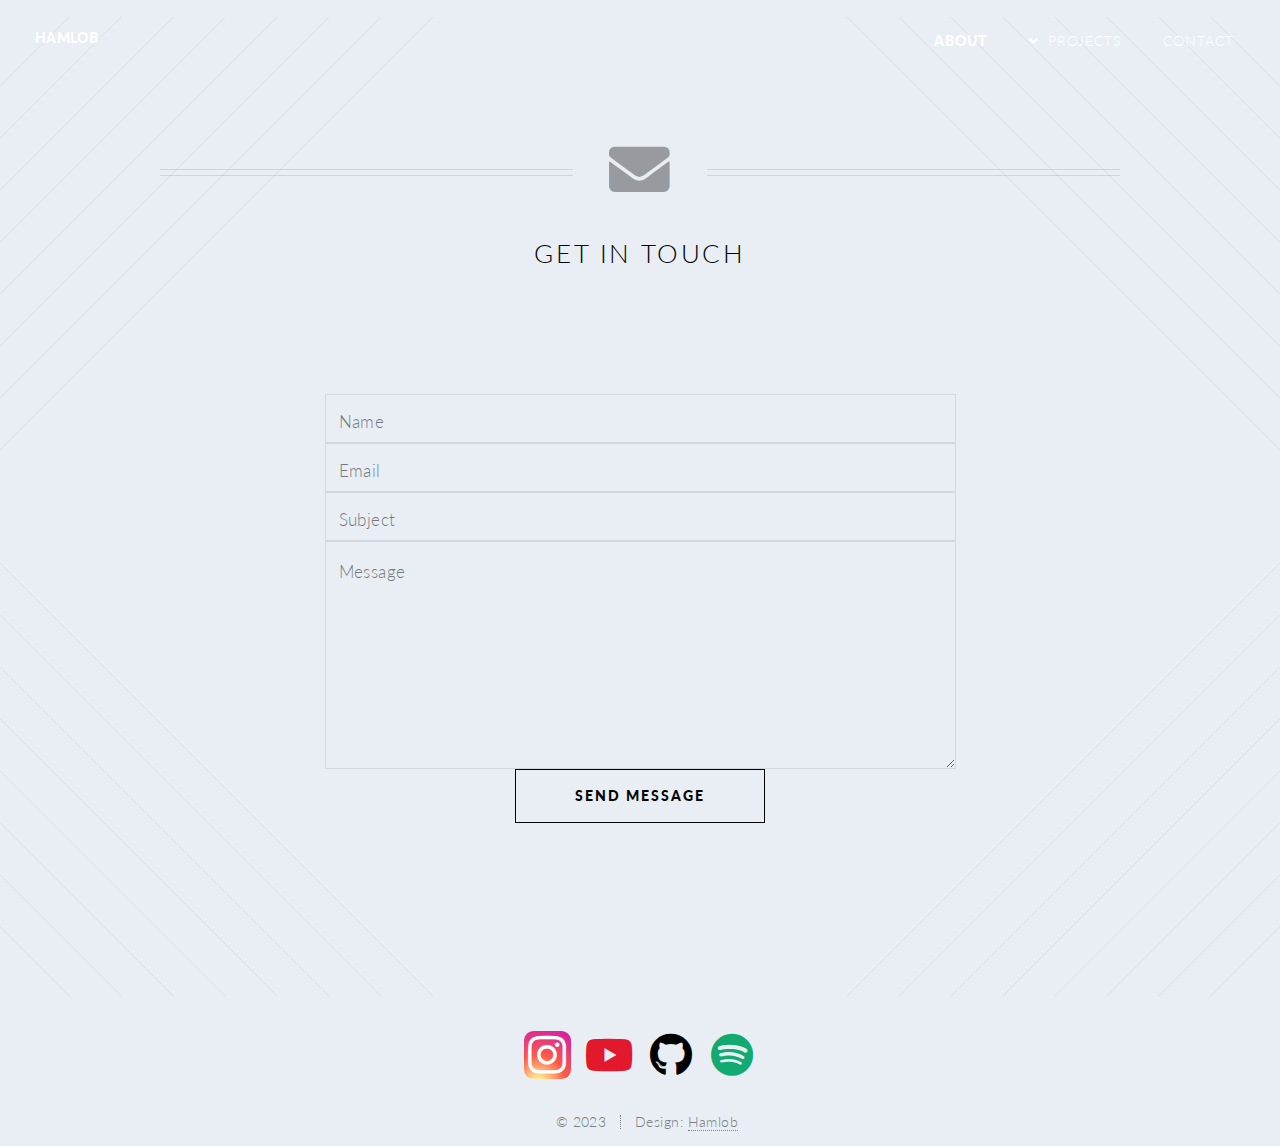
==== contact.html @ 0f9ec0d1 "fix social media links" ====
<!DOCTYPE HTML>
<!--
	Twenty by HTML5 UP
	html5up.net | @ajlkn
	Free for personal and commercial use under the CCA 3.0 license (html5up.net/license)
-->
<html>
	<head>
		<title>Contact - Twenty by HTML5 UP</title>
		<meta charset="utf-8" />
		<meta name="viewport" content="width=device-width, initial-scale=1, user-scalable=no" />
		<link rel="stylesheet" href="assets/css/main.css" />
		<noscript><link rel="stylesheet" href="assets/css/noscript.css" /></noscript>
	</head>
	<body class="contact is-preload">
		<div id="page-wrapper">

			<!-- Header -->
			<header id="header" class="alt">
				<h1 id="logo"><a href="index.html">Hamlob</a></h1>
				<nav id="nav">
					<ul>
						<li class="current"><a href="index.html#about">About</a></li>
						<li class="submenu">
							<a href="#">Projects</a>
							<ul>
								<li class="submenu"><a href="electronics.html">Electronics</a>
									<ul>
										<li><a href="electronics.html#monotron">Monotron Mod</a></li>
										<li><a href="StubTuningCalc.html">Stub Tuning Calculator</a></li>
										<li><a href="electronics.html#synth">Synthesiser</a></li>
									</ul>
								</li>
								</li>
								<li><a href="software.html">Software</a>
									<ul>
										<li><a href="software.html#wakeomatic">Wake-O-Matic</a></li>
										<li><a href="software.html#badge">Open Day Badge</a></li>
									</ul>
								</li>
								</li>
								<li class="submenu"><a href="music.html">Music</a>
									<!-- <ul>
										<li><a href="#">Album Ebbs & Flows</a></li>
										<li><a href="#">EP</a></li>
										<li><a href="#">Collabs</a></li>
									</ul> -->
								</li>
							</ul>
						</li>
						<li><a href="contact.html">Contact</a></li>
						<!-- <li><a href="#" class="button primary">Sign Up</a></li> -->
					</ul>
				</nav>
			</header>

			<!-- Main -->
				<article id="main">

					<header class="special container">
						<span class="icon solid fa-envelope"></span>
						<h2>Get In Touch</h2>
					</header>

					<!-- One -->
						<section class="wrapper style4 special container medium">

							<!-- Content -->
								<div class="content">
									<form>
										<div class="row gtr-50">
											<div class="col-6 col-12-mobile">
												<input type="text" name="name" placeholder="Name" />
											</div>
											<div class="col-6 col-12-mobile">
												<input type="text" name="email" placeholder="Email" />
											</div>
											<div class="col-12">
												<input type="text" name="subject" placeholder="Subject" />
											</div>
											<div class="col-12">
												<textarea name="message" placeholder="Message" rows="7"></textarea>
											</div>
											<div class="col-12">
												<ul class="buttons">
													<li><input type="submit" class="special" value="Send Message" /></li>
												</ul>
											</div>
										</div>
									</form>
								</div>

						</section>

				</article>

			<!-- Footer --> 
			<footer id="footer">

				<ul class="icons">
					<li><a href="http://www.instagram.com/hamlob" class="icon brands circle fa-instagram"><span class="label">Instagram</span></a></li>
					<li><a href="https://www.youtube.com/@hamlob" class="icon brands circle fa-youtube"><span class="label">Youtube</span></a></li>
					<li><a href="http://www.github.com/hamlob" class="icon brands circle fa-github"><span class="label">Github</span></a></li>
					<li><a href="https://open.spotify.com/artist/6Dj9YTAwexydw581xzsaAN?si=IGh5JJ8fTKyqkF3VQIJWUQ" class="icon brands circle fa-spotify"><span class="label">Spotify</span></a></li>
				</ul>

				<ul class="copyright">
					<li>&copy; 2023</li><li>Design: <a href="http://www.hamlob.com">Hamlob</a></li>
				</ul>

			</footer>

		</div>

		<!-- Scripts -->
			<script src="assets/js/jquery.min.js"></script>
			<script src="assets/js/jquery.dropotron.min.js"></script>
			<script src="assets/js/jquery.scrolly.min.js"></script>
			<script src="assets/js/jquery.scrollgress.min.js"></script>
			<script src="assets/js/jquery.scrollex.min.js"></script>
			<script src="assets/js/browser.min.js"></script>
			<script src="assets/js/breakpoints.min.js"></script>
			<script src="assets/js/util.js"></script>
			<script src="assets/js/main.js"></script>

	</body>
</html>
---- assets/css/main.css ----
@import url("fontawesome-all.min.css");
@import url("https://fonts.googleapis.com/css?family=Lato:300,400,900");

/*
	Twenty by HTML5 UP
	html5up.net | @ajlkn
	Free for personal and commercial use under the CCA 3.0 license (html5up.net/license)
*/

html, body, div, span, applet, object,
iframe, h1, h2, h3, h4, h5, h6, p, blockquote,
pre, a, abbr, acronym, address, big, cite,
code, del, dfn, em, img, ins, kbd, q, s, samp,
small, strike, strong, sub, sup, tt, var, b,
u, i, center, dl, dt, dd, ol, ul, li, fieldset,
form, label, legend, table, caption, tbody,
tfoot, thead, tr, th, td, article, aside,
canvas, details, embed, figure, figcaption,
footer, header, hgroup, menu, nav, output, ruby,
section, summary, time, mark, audio, video {
	margin: 0;
	padding: 0;
	border: 0;
	font-size: 100%;
	font: inherit;
	vertical-align: baseline;}

article, aside, details, figcaption, figure,
footer, header, hgroup, menu, nav, section {
	display: block;}

body {
	line-height: 1;
}

ol, ul {
	list-style: none;
}

blockquote, q {
	quotes: none;
}

	blockquote:before, blockquote:after, q:before, q:after {
		content: '';
		content: none;
	}

table {
	border-collapse: collapse;
	border-spacing: 0;
}

body {
	-webkit-text-size-adjust: none;
}

mark {
	background-color: transparent;
	color: inherit;
}

input::-moz-focus-inner {
	border: 0;
	padding: 0;
}

input, select, textarea {
	-moz-appearance: none;
	-webkit-appearance: none;
	-ms-appearance: none;
	appearance: none;
}

/* Basic */

	html {
		box-sizing: border-box;
	}

	*, *:before, *:after {
		box-sizing: inherit;
	}

	body {
		background: #E8EEF4;
	}

		body.is-preload *, body.is-preload *:before, body.is-preload *:after {
			-moz-animation: none !important;
			-webkit-animation: none !important;
			-ms-animation: none !important;
			animation: none !important;
			-moz-transition: none !important;
			-webkit-transition: none !important;
			-ms-transition: none !important;
			transition: none !important;
		}

	body, input, select, textarea {
		color: #030303;
		font-family: 'Lato', sans-serif;
		font-size: 15pt;
		font-weight: 300;
		letter-spacing: 0.025em;
		line-height: 1.75em;
	}

	a {
		-moz-transition: color 0.2s ease-in-out, border-color 0.2s ease-in-out, background-color 0.2s ease-in-out;
		-webkit-transition: color 0.2s ease-in-out, border-color 0.2s ease-in-out, background-color 0.2s ease-in-out;
		-ms-transition: color 0.2s ease-in-out, border-color 0.2s ease-in-out, background-color 0.2s ease-in-out;
		transition: color 0.2s ease-in-out, border-color 0.2s ease-in-out, background-color 0.2s ease-in-out;
		color: #3fb1a3;
		text-decoration: none;
		border-bottom: dotted 1px;
	}

		a:hover {
			border-bottom-color: transparent;
		}

	strong, b {
		font-weight: 400;
	}

	p, ul, ol, dl, table, blockquote {
		margin: 0 0 2em 0;
	}

	h1, h2, h3, h4, h5, h6 {
		color: inherit;
		font-weight: 300;
		line-height: 1.75em;
		margin-bottom: 1em;
		text-transform: uppercase;
	}

		h1 a, h2 a, h3 a, h4 a, h5 a, h6 a {
			color: inherit;
			text-decoration: none;
			border: 0;
		}

	h2 {
		font-size: 1.5em;
		letter-spacing: 0.1em;
	}

	h3 {
		font-size: 1.15em;
		letter-spacing: 0.025em;
	}

	sub {
		font-size: 0.8em;
		position: relative;
		top: 0.5em;
	}

	sup {
		font-size: 0.8em;
		position: relative;
		top: -0.5em;
	}

	hr {
		border-top: solid 1px rgba(124, 128, 129, 0.2);
		border: 0;
		margin-bottom: 1.5em;
	}

	blockquote {
		border-left: solid 0.5em rgba(124, 128, 129, 0.2);
		font-style: italic;
		padding: 1em 0 1em 2em;
	}

/* Container */

	.container {
		margin: 0 auto;
		max-width: 100%;
		width: 1400px;
	}

		.container.medium {
			width: 1050px;
		}

		@media screen and (max-width: 1680px) {

			.container {
				width: 1200px;
			}

				.container.medium {
					width: 900px;
				}

		}

		@media screen and (max-width: 1280px) {

			.container {
				width: 960px;
			}

				.container.medium {
					width: 735px;
				}

		}

		@media screen and (max-width: 980px) {

			.container {
				width: 95%;
			}

				.container.medium {
					width: 71.25%;
				}

		}

		@media screen and (max-width: 840px) {

			.container {
				width: 95%;
			}

				.container.medium {
					width: 95%;
				}

		}

		@media screen and (max-width: 736px) {

			.container {
				width: 100%;
			}

				.container.medium {
					width: 100%;
				}

		}


/* Section/Article */

	section, article {
		text-align: center;
		margin: 1em 0 1em 0;
	}

	header.major {
		padding-bottom: 2em;
	}

	header.special {
		margin-bottom: 5em;
		padding-top: 7em;
		position: relative;
		text-align: center;
	}

		header.special:before, header.special:after {
			border-bottom: solid 1.5px;
			border-top: solid 1.5px;
			content: '';
			height: 7px;
			opacity: 0.1;
			position: absolute;
			top: 1.75em;
			width: 43%;
		}

		header.special:before {
			left: 0;
		}

		header.special:after {
			right: 0;
		}

		header.special h2 {
			margin-bottom: 0;
		}

		header.special h2 + p {
			margin-bottom: 0;
			padding-top: 1.5em;
		}

		header.special .icon {
			cursor: default;
			height: 7em;
			left: 0;
			position: absolute;
			text-align: center;
			top: 1em;
			width: 100%;
		}

			header.special .icon:before {
				font-size: 3.5em;
				opacity: 0.35;
			}

	footer > :last-child {
		margin-bottom: 0;
	}

	footer.major {
		padding-top: 0;
	}

/* Form */

	input[type="text"],
	input[type="password"],
	input[type="email"],
	textarea {
		-moz-transition: background-color 0.2s ease-in-out, border-color 0.2s ease-in-out;
		-webkit-transition: background-color 0.2s ease-in-out, border-color 0.2s ease-in-out;
		-ms-transition: background-color 0.2s ease-in-out, border-color 0.2s ease-in-out;
		transition: background-color 0.2s ease-in-out, border-color 0.2s ease-in-out;
		-moz-appearance: none;
		-webkit-appearance: none;
		-ms-appearance: none;
		appearance: none;
		background: none;
		border: solid 1px rgba(124, 128, 129, 0.2);
		border-radius: 0;
		color: inherit;
		display: block;
		padding: 0.75em;
		text-decoration: none;
		width: 100%;
		outline: 0;
	}

		input[type="text"]:focus,
		input[type="password"]:focus,
		input[type="email"]:focus,
		textarea:focus {
			border-color: #83d3c9;
		}

	input[type="text"],
	input[type="password"],
	input[type="email"] {
		line-height: 1em;
	}

	::-webkit-input-placeholder {
		color: inherit;
		opacity: 0.5;
		position: relative;
		top: 3px;
	}

	:-moz-placeholder {
		color: inherit;
		opacity: 0.5;
	}

	::-moz-placeholder {
		color: inherit;
		opacity: 0.5;
	}

	:-ms-input-placeholder {
		color: inherit;
		opacity: 0.5;
	}

/* Image */

	.image {
		border: 0;
		position: relative;
	}

		.image:before {
			/* background: url("images/overlay.png"); */
			content: '';
			height: 100%;
			left: 0;
			position: absolute;
			top: 0;
			width: 100%;
		}

		.image.fit {
			display: block;
		}

			.image.fit img {
				display: block;
				width: 100%;
			}

		.image.featured {
			display: block;
			margin: 0 0 2em 0;
		}

			.image.featured img {
				display: block;
				width: 100%;
			}

/* Icon */

	.icon {
		text-decoration: none;
		position: relative;
	}

		.icon:before {
			-moz-osx-font-smoothing: grayscale;
			-webkit-font-smoothing: antialiased;
			display: inline-block;
			font-style: normal;
			font-variant: normal;
			text-rendering: auto;
			line-height: 1;
			text-transform: none !important;
			font-family: 'Font Awesome 5 Free';
			font-weight: 400;
		}

		.icon.solid:before {
			font-weight: 900;
		}

		.icon:before {
			line-height: inherit;
		}

		.icon.brands:before {
			font-family: 'Font Awesome 5 Brands';
		}

		.icon.circle {
			-moz-transition: all 0.2s ease-in-out;
			-webkit-transition: all 0.2s ease-in-out;
			-ms-transition: all 0.2s ease-in-out;
			transition: all 0.2s ease-in-out;
			border: 0;
			border-radius: 20%;
			display: inline-block;
			font-size: 2.5em;
			height: 0;
			left: 0;
			line-height: 1.1em;
			text-align: center;
			text-decoration: none;
			top: 0;
			width: 1.1em;
		}

			.icon.circle:hover {
				top: -0.2em;
			}

			.icon.circle.fa-instagram {
				background: radial-gradient(circle at 30% 107%, #fdf497 0%, #fdf497 5%, #fd5949 45%, #d6249f 90%);
				color: #fff;
				height: 1.1em;			
			}

			.icon.circle.fa-instagram:hover {
				background: radial-gradient(circle at 30% 107%, #fbf6b7 0%, #f9f3b2 5%, #fe7568 45%, #d13ea2 90%);
			}

			.icon.circle.fa-spotify {
				background: #fff;
				color: #12aa70;

				
							
			}

			.icon.circle.fa-spotify:hover {
				color: #30bb86;
			}

				

			.icon.circle.fa-youtube {
				color: #e2182d;
				background: #fff;
			}

				.icon.circle.fa-youtube:hover {
					color: #e83849;
				}

			.icon.circle.fa-github {
				background: #ffffff;
				color: #000000;
			}

				.icon.circle.fa-github:hover {
					color: #2d2c2c;
				}

			.icon.circle.fa-dribbble {
				background: #da83ae;
				color: #fff;
			}

				.icon.circle.fa-dribbble:hover {
					background: #df93b8;
				}

		.icon.featured {
			cursor: default;
			display: block;
			margin: 0 0 1.5em 0;
			opacity: 0.35;
			text-align: center;
		}

			.icon.featured:before {
				font-size: 5em;
				line-height: 1em;
			}

		.icon > .label {
			display: none;
		}

/* List */

	ol {
		list-style: decimal;
		padding-left: 1.25em;
	}

		ol li {
			padding-left: 0.25em;
		}

	ul {
		list-style: disc;
		padding-left: 1em;
	}

		ul li {
			padding-left: 0.5em;
		}

/* Icons */

	ul.icons {
		list-style: none;
		padding-left: 0;
		cursor: default;
	}

		ul.icons li {
			display: inline-block;
			line-height: 1em;
			padding-left: 0.5em;
		}

			ul.icons li:first-child {
				padding-left: 0;
			}

/* Featured Icons */

	ul.featured-icons {
		cursor: default;
		margin: -0.75em 0 0 0;
		opacity: 0.35;
		overflow: hidden;
		position: relative;
		list-style: none;
		padding-left: 0;
	}

		ul.featured-icons li {
			display: block;
			float: left;
			text-align: center;
			width: 50%;
			padding-left: 0;
			margin-bottom: 1em;
		}

			ul.featured-icons li .icon {
				display: inline-block;
				font-size: 5.5em;
				height: 1em;
				line-height: 1.5em;
				width: 1em;
			}

/* Buttons */

	ul.buttons {
		cursor: default;
		list-style: none;
		padding-left: 0;
	}

		ul.buttons:last-child {
			margin-bottom: 0;
		}

		ul.buttons li {
			display: inline-block;
			padding: 0 0 0 1.5em;
		}

			ul.buttons li:first-child {
				padding: 0;
			}

		ul.buttons.stacked li {
			display: block;
			padding: 1.5em 0 0 0;
		}

			ul.buttons.stacked li:first-child {
				padding: 0;
			}

/* Table */

	table {
		width: 100%;
	}

		table.default {
			width: 100%;
		}

			table.default tbody tr {
				border-bottom: solid 1px rgba(124, 128, 129, 0.2);
			}

			table.default td {
				padding: 0.5em 1em 0.5em 1em;
			}

			table.default th {
				font-weight: 400;
				padding: 0.5em 1em 0.5em 1em;
				text-align: left;
			}

			table.default thead {
				background: #7c8081;
				color: #fff;
			}

/* Button */

	input[type="button"],
	input[type="submit"],
	input[type="reset"],
	button,
	.button {
		-moz-appearance: none;
		-webkit-appearance: none;
		-ms-appearance: none;
		appearance: none;
		-moz-transition: color 0.2s ease-in-out, border-color 0.2s ease-in-out, background-color 0.2s ease-in-out;
		-webkit-transition: color 0.2s ease-in-out, border-color 0.2s ease-in-out, background-color 0.2s ease-in-out;
		-ms-transition: color 0.2s ease-in-out, border-color 0.2s ease-in-out, background-color 0.2s ease-in-out;
		transition: color 0.2s ease-in-out, border-color 0.2s ease-in-out, background-color 0.2s ease-in-out;
		background: none;
		border: solid 1px;
		border-radius: 0;
		color: inherit;
		cursor: pointer;
		display: inline-block;
		font-size: 0.8em;
		font-weight: 900;
		letter-spacing: 2px;
		min-width: 18em;
		padding: 0 0.75em;
		line-height: 3.75em;
		text-align: center;
		text-decoration: none;
		text-transform: uppercase;
	}

		input[type="button"]:hover,
		input[type="submit"]:hover,
		input[type="reset"]:hover,
		button:hover,
		.button:hover {
			background: rgba(188, 202, 206, 0.15);
			border-color: inherit;
		}

		input[type="button"].primary,
		input[type="submit"].primary,
		input[type="reset"].primary,
		button.primary,
		.button.primary {
			background: #83d3c9;
			border-color: #83d3c9;
			color: #fff !important;
		}

			input[type="button"].primary:hover,
			input[type="submit"].primary:hover,
			input[type="reset"].primary:hover,
			button.primary:hover,
			.button.primary:hover {
				background: #96dad1 !important;
				border-color: #96dad1 !important;
			}

		input[type="button"].fit,
		input[type="submit"].fit,
		input[type="reset"].fit,
		button.fit,
		.button.fit {
			width: 100%;
		}

		input[type="button"].small,
		input[type="submit"].small,
		input[type="reset"].small,
		button.small,
		.button.small {
			font-size: 0.7em;
			min-width: 14em;
			padding: 0.5em 0;
		}



/* Header */

	@-moz-keyframes reveal-header {
		0% {
			top: -5em;
		}

		100% {
			top: 0;
		}
	}

	@-webkit-keyframes reveal-header {
		0% {
			top: -5em;
		}

		100% {
			top: 0;
		}
	}

	@-ms-keyframes reveal-header {
		0% {
			top: -5em;
		}

		100% {
			top: 0;
		}
	}

	@keyframes reveal-header {
		0% {
			top: -5em;
		}

		100% {
			top: 0;
		}
	}

	#header {
		background: #fff;
		box-shadow: 0 1px 2px 0 rgba(0, 0, 0, 0.075);
		color: inherit;
		cursor: default;
		font-size: 0.8em;
		left: 0;
		padding: 1em 1.5em;
		position: fixed;
		top: 0;
		width: 100%;
		z-index: 10000;
	}

		#header h1 {
			font-weight: 900;
			margin: 0;
		}

			#header h1 span {
				font-weight: 300;
			}

		#header nav {
			letter-spacing: 0.075em;
			position: absolute;
			right: 1.5em;
			text-transform: uppercase;
			top: 0.75em;
		}

			#header nav ul {
				list-style: none;
				padding-left: 0;
			}

				#header nav ul li {
					display: inline-block;
					margin-left: 1.5em;
					padding-left: 0;
				}

					#header nav ul li > ul {
						display: none;
					}

					#header nav ul li a {
						border: solid 1px transparent;
						color: inherit;
						display: inline-block;
						line-height: 1em;
						padding: 0.6em 0.75em;
						text-decoration: none;
					}

					#header nav ul li input[type="button"],
					#header nav ul li input[type="submit"],
					#header nav ul li input[type="reset"],
					#header nav ul li button,
					#header nav ul li .button {
						font-size: 1em;
						min-width: 0;
						width: auto;
					}

					#header nav ul li.submenu > a {
						text-decoration: none;
					}

						#header nav ul li.submenu > a:before {
							-moz-osx-font-smoothing: grayscale;
							-webkit-font-smoothing: antialiased;
							display: inline-block;
							font-style: normal;
							font-variant: normal;
							text-rendering: auto;
							line-height: 1;
							text-transform: none !important;
							font-family: 'Font Awesome 5 Free';
							font-weight: 900;
						}

						#header nav ul li.submenu > a:before {
							content: '\f107';
							margin-right: 0.65em;
						}

					#header nav ul li.active > a, #header nav ul li:hover > a {
						-moz-transition: all 0.2s ease-in-out;
						-webkit-transition: all 0.2s ease-in-out;
						-ms-transition: all 0.2s ease-in-out;
						transition: all 0.2s ease-in-out;
						background: rgba(188, 202, 206, 0.15);
					}

					#header nav ul li.current > a {
						font-weight: 900;
					}

		#header.reveal {
			-moz-animation: reveal-header 0.5s;
			-webkit-animation: reveal-header 0.5s;
			-ms-animation: reveal-header 0.5s;
			animation: reveal-header 0.5s;
		}

		#header.alt {
			-moz-animation: none;
			-webkit-animation: none;
			-ms-animation: none;
			animation: none;
			background: transparent;
			box-shadow: none;
			color: #fff;
			padding: 2em 2.5em;
			position: absolute;
		}

			#header.alt nav {
				right: 2.5em;
				top: 1.75em;
			}

				#header.alt nav ul li.active > a, #header.alt nav ul li:hover > a {
					border: solid 1px;
				}

/* Dropotron */

	.dropotron {
		list-style: none;
		padding-left: 0;
		background: #fff;
		box-shadow: 0 1px 2px 0 rgba(0, 0, 0, 0.075);
		line-height: 2.25em;
		min-width: 13em;
		padding: 1em 0;
		text-transform: uppercase;
		margin-top: calc(-1em + 1px);
	}

		.dropotron.level-0 {
			font-size: 0.7em;
			font-weight: 400;
			margin-top: 1.5em;
		}

			.dropotron.level-0:before {
				border-bottom: solid 0.5em #fff;
				border-left: solid 0.5em transparent;
				border-right: solid 0.5em transparent;
				content: '';
				left: 0.75em;
				position: absolute;
				top: -0.45em;
			}

		.dropotron > li {
			border-top: solid 1px rgba(124, 128, 129, 0.2);
			padding-left: 0;
		}

			.dropotron > li > a {
				-moz-transition: none;
				-webkit-transition: none;
				-ms-transition: none;
				transition: none;
				color: inherit;
				text-decoration: none;
				padding: 0 1em;
				border: 0;
			}

			.dropotron > li:hover > a {
				background: #83d3c9;
				color: #fff;
			}

			.dropotron > li:first-child {
				border-top: 0;
			}

/* Banner */

	@-moz-keyframes reveal-banner {
		0% {
			opacity: 0;
		}

		100% {
			opacity: 1;
		}
	}

	@-webkit-keyframes reveal-banner {
		0% {
			opacity: 0;
		}

		100% {
			opacity: 1;
		}
	}

	@-ms-keyframes reveal-banner {
		0% {
			opacity: 0;
		}

		100% {
			opacity: 1;
		}
	}

	@keyframes reveal-banner {
		0% {
			opacity: 0;
		}

		100% {
			opacity: 1;
		}
	}

	#banner {
		background-attachment: scroll, scroll, scroll, fixed;
		background-color: #645862;
		background-image: url("images/light-bl.svg"), url("images/light-br.svg"), url("images/overlay.png"), url("../../images/banner.jpg");
		background-position: bottom left, bottom right, top left, top center;
		background-repeat: no-repeat, no-repeat, repeat, no-repeat;
		background-size: 25em, 25em, auto, cover;
		color: #fff;
		cursor: default;
		padding: 6em 0;
		text-align: center;
		margin: 0;
	}

		#banner .inner {
			-moz-animation: reveal-banner 1s 0.25s ease-in-out;
			-webkit-animation: reveal-banner 1s 0.25s ease-in-out;
			-ms-animation: reveal-banner 1s 0.25s ease-in-out;
			animation: reveal-banner 1s 0.25s ease-in-out;
			-moz-animation-fill-mode: forwards;
			-webkit-animation-fill-mode: forwards;
			-ms-animation-fill-mode: forwards;
			animation-fill-mode: forwards;
			background: rgba(52, 27, 43, 0.5);
			color: #fff;
			display: inline-block;
			opacity: 0;
			padding: 3em;
			text-align: center;
		}

			#banner .inner header {
				display: inline-block;
				border-bottom: solid 5px;
				border-top: solid 5px;
				margin: 0 0 2em 0;
				padding: 3px 0 3px 0;
			}

				#banner .inner header h2 {
					/* border-bottom: solid 2px; */
					/* border-top: solid 2px; */
					font-size: 2.5em;
					font-weight: 900;
					letter-spacing: 0.2em;
					margin: 0;
					padding-left: 0.05em;
					position: relative;
					text-transform: uppercase;
				}

			#banner .inner p {
				letter-spacing: 0.1em;
				margin: 0;
				text-transform: uppercase;
			}

				#banner .inner p a {
					color: inherit;
					font-weight: 400;
					text-decoration: none;
				}

			#banner .inner {
				margin: 2em 0 0 0;
			}

/* Main */

	#main {
		background-image: url("images/dark-tl.svg"), url("images/dark-tr.svg"), url("images/dark-bl.svg"), url("images/dark-br.svg");
		background-position: top left, top right, bottom left, bottom right;
		background-repeat: no-repeat;
		background-size: 25em;
		padding: 7em 0;
	}

		#main > :last-child {
			margin-bottom: 0;
		}

	body.index #main {
		padding-top: 5em;
	}

/* CTA */

	#cta {
		background-attachment: scroll, scroll, scroll, fixed;
		background-color: #645862;
		background-image: url("images/light-tl.svg"), url("images/light-tr.svg"), url("images/overlay.png"), url("../../images/banner.jpg");
		background-position: top left, top right, top left, bottom center;
		background-repeat: no-repeat, no-repeat, repeat, no-repeat;
		background-size: 25em, 25em, auto, cover;
		color: #fff;
		padding: 5em;
		text-align: center;
	}

		#cta header {
			margin-bottom: 2em;
		}

/* Footer */

	#footer {
		background: #E8EEF4;
		color: #7c8081;
		padding-top: 1em;
		text-align: center;
	}

		#footer .copyright {
			font-size: 0.8em;
			line-height: 1em;
		}

			#footer .copyright a {
				color: inherit;
			}

			#footer .copyright li {
				display: inline-block;
				margin-left: 1em;
				padding-left: 1em;
				border-left: dotted 1px;
			}

				#footer .copyright li:first-child {
					margin: 0;
					padding: 0;
					border: 0;
				}

/* Wide */

	@media screen and (max-width: 1680px) {

		/* Basic */

			body, input, select, textarea {
				font-size: 14pt;
			}

		/* Section/Article */

			header.special {
				padding-top: 5.5em;
				margin-bottom: 4em;
			}

	}

/* Normal */

	@media screen and (max-width: 1280px) {

		/* Basic */

			body, input, select, textarea {
				font-size: 13pt;
				letter-spacing: 0.025em;
				line-height: 1.65em;
			}

			h1, h2, h3, h4, h5, h6 {
				line-height: 1.5em;
			}

		/* Section/Article */

			header.major {
				padding-bottom: 1.5em;
			}

			footer.major {
				padding-top: 2em;
			}

		/* Wrapper */

			.wrapper {
				margin-bottom: 4em;
				padding: 4em 3em;
			}

				.wrapper.style4 {
					padding: 3em;
				}

		/* Header */

			#header nav ul li {
				margin-left: 1em;
			}

		/* Banner */

			#banner {
				background-attachment: scroll;
			}

		/* CTA */

			#cta {
				padding: 4em;
				background-attachment: scroll;
			}

		/* Footer */

			#footer {
				padding-bottom: 1em;
			}

	}

/* Narrow */

	@media screen and (max-width: 980px) {

		/* Basic */

			body, input, select, textarea {
				font-size: 13pt;
				letter-spacing: 0.025em;
				line-height: 1.5em;
			}

		/* Section/Article */

			header br {
				display: none;
			}

			header.major {
				padding-bottom: 1em;
			}

			header.special {
				padding-left: 2.5em;
				padding-right: 2.5em;
			}


		/* Wrapper */

			.wrapper {
				margin-bottom: 3em;
				padding: 3em 2.5em;
			}

				.wrapper.special br {
					display: none;
				}

				.wrapper.style1 {
					padding: 0 2.5em;
				}

				.wrapper.style2 {
					background-size: 15em;
				}

				.wrapper.style4 {
					padding: 2.5em;
				}

		/* Banner */

			#banner {
				background-size: 15em, 15em, auto, cover;
			}

		/* Main */

			#main {
				background-size: 15em;
			}

		/* CTA */

			#cta {
				background-size: 15em, 15em, auto, cover;
				padding: 3em;
			}

	}

/* Narrower */

	#navPanel, #navButton {
		display: none;
	}

	@media screen and (max-width: 840px) {

		/* Basic */

			html, body {
				overflow-x: hidden;
			}

			header.major {
				padding-bottom: 0.25em;
			}

			header.special {
				margin-bottom: 4em;
				padding-top: 5em;
			}

				header.special:before, header.special:after {
					width: 40%;
				}

				header.special h2 + p {
					padding-top: 1.25em;
				}

		/* Section/Article */

			section {
				margin: 1em 0 1em 0;
				
			}

				section:first-child {
					margin-top: 0;
				}

		/* Button */

			input[type="button"].small,
			input[type="submit"].small,
			input[type="reset"].small,
			button.small,
			.button.small {
				font-size: 0.8em;
				min-width: 18em;
				padding: 0.75em 0;
			}

		/* Featured Icons */

			ul.featured-icons {
				margin: 0;
			}

				ul.featured-icons li {
					display: inline-block;
					float: none;
					width: auto;
				}

					ul.featured-icons li .icon {
						font-size: 4em;
						width: 1.25em;
					}

		/* Buttons */

			ul.buttons li {
				display: block;
				padding: 1em 0 0 0;
			}

		/* Header */

			#header {
				display: none;
			}

		/* Banner */

			#banner {
				margin: 0;
			}

		/* Wrapper */

			.wrapper.special-alt {
				text-align: center;
			}

			.wrapper.style4 {
				padding-bottom: 3em;
			}

		/* Main */

			#main {
				padding: 5em 0;
			}

				#main .sidebar {
					border-top: solid 1px rgba(124, 128, 129, 0.1);
					padding-top: 3em;
				}

					#main .sidebar section {
						border-top: 0;
						padding-top: 0;
					}

			body.index #main {
				padding-top: 4.5em;
			}

		/* CTA */

			#cta {
				margin: 0;
			}

		/* Nav */

			#page-wrapper {
				-moz-backface-visibility: hidden;
				-webkit-backface-visibility: hidden;
				-ms-backface-visibility: hidden;
				backface-visibility: hidden;
				-moz-transition: -moz-transform 0.5s ease;
				-webkit-transition: -webkit-transform 0.5s ease;
				-ms-transition: -ms-transform 0.5s ease;
				transition: transform 0.5s ease;
				padding-bottom: 1px;
			}

			#navButton {
				-moz-backface-visibility: hidden;
				-webkit-backface-visibility: hidden;
				-ms-backface-visibility: hidden;
				backface-visibility: hidden;
				-moz-transition: -moz-transform 0.5s ease;
				-webkit-transition: -webkit-transform 0.5s ease;
				-ms-transition: -ms-transform 0.5s ease;
				transition: transform 0.5s ease;
				display: block;
				height: 60px;
				left: 0;
				position: fixed;
				top: 0;
				width: 100%;
				z-index: 10001;
			}

				#navButton .toggle {
					text-decoration: none;
					height: 60px;
					left: 0;
					position: absolute;
					text-align: center;
					top: 0;
					width: 100%;
					border: 0;
					outline: 0;
				}

					#navButton .toggle:before {
						-moz-osx-font-smoothing: grayscale;
						-webkit-font-smoothing: antialiased;
						display: inline-block;
						font-style: normal;
						font-variant: normal;
						text-rendering: auto;
						line-height: 1;
						text-transform: none !important;
						font-family: 'Font Awesome 5 Free';
						font-weight: 900;
					}

					#navButton .toggle:before {
						color: #fff;
						content: '\f0c9';
						font-size: 1em;
						height: 40px;
						left: 10px;
						line-height: 40px;
						opacity: 0.5;
						position: absolute;
						top: 11px;
						width: 60px;
						z-index: 1;
					}

					#navButton .toggle:after {
						background: rgba(163, 169, 170, 0.75);
						border-radius: 2px;
						content: '';
						height: 40px;
						left: 10px;
						position: absolute;
						top: 10px;
						width: 60px;
					}

			#navPanel {
				-moz-backface-visibility: hidden;
				-webkit-backface-visibility: hidden;
				-ms-backface-visibility: hidden;
				backface-visibility: hidden;
				-moz-transform: translateX(-275px);
				-webkit-transform: translateX(-275px);
				-ms-transform: translateX(-275px);
				transform: translateX(-275px);
				-moz-transition: -moz-transform 0.5s ease;
				-webkit-transition: -webkit-transform 0.5s ease;
				-ms-transition: -ms-transform 0.5s ease;
				transition: transform 0.5s ease;
				display: block;
				height: 100%;
				left: 0;
				overflow-y: auto;
				position: fixed;
				top: 0;
				width: 275px;
				z-index: 10002;
				background: #1c2021;
				color: #fff;
				font-size: 0.8em;
				letter-spacing: 0.075em;
				text-transform: uppercase;
				padding: 0.25em 0.75em 1em 0.75em;
			}

				#navPanel .link {
					border: 0;
					border-top: solid 1px rgba(255, 255, 255, 0.05);
					color: inherit;
					display: block;
					height: 3em;
					line-height: 3em;
					opacity: 0.75;
					text-decoration: none;
				}

					#navPanel .link.depth-0 {
						font-weight: 900;
					}

					#navPanel .link:first-child {
						border-top: 0;
					}

				#navPanel .indent-1 {
					display: inline-block;
					width: 1em;
				}

				#navPanel .indent-2 {
					display: inline-block;
					width: 2em;
				}

				#navPanel .indent-3 {
					display: inline-block;
					width: 3em;
				}

				#navPanel .indent-4 {
					display: inline-block;
					width: 4em;
				}

				#navPanel .indent-5 {
					display: inline-block;
					width: 5em;
				}

			body.navPanel-visible #page-wrapper {
				-moz-transform: translateX(275px);
				-webkit-transform: translateX(275px);
				-ms-transform: translateX(275px);
				transform: translateX(275px);
			}

			body.navPanel-visible #navButton {
				-moz-transform: translateX(275px);
				-webkit-transform: translateX(275px);
				-ms-transform: translateX(275px);
				transform: translateX(275px);
			}

			body.navPanel-visible #navPanel {
				-moz-transform: translateX(0);
				-webkit-transform: translateX(0);
				-ms-transform: translateX(0);
				transform: translateX(0);
			}

	}

/* Mobile */

	@media screen and (max-width: 736px) {

		/* Basic */

			body {
				min-width: 320px;
			}

			h2 {
				font-size: 1.25em;
				letter-spacing: 0.1em;
			}

			h3 {
				font-size: 1em;
				letter-spacing: 0.025em;
			}

			p {
				text-align: justify;
			}

		/* Section/Article */

			header {
				text-align: center;
			}

				header.major {
					padding-bottom: 0;
				}

				header.special {
					margin-bottom: 3em;
					padding-left: 1.5em;
					padding-right: 1.5em;
				}

					header.special:before, header.special:after {
						width: 38%;
					}

					header.special .icon {
						font-size: 0.75em;
						top: 1.5em;
					}

				header p {
					text-align: center;
				}

			footer.major {
				padding-top: 0;
			}

		/* Icon */

			.icon.circle {
				font-size: 1.6em;
			}


		/* Button */

			input[type="button"],
			input[type="submit"],
			input[type="reset"],
			button,
			.button {
				max-width: 20em;
				width: 100%;
			}

				input[type="button"].fit,
				input[type="submit"].fit,
				input[type="reset"].fit,
				button.fit,
				.button.fit {
					width: auto;
				}

		/* Icons */

			ul.icons li {
				padding-left: 0.25em;
			}

		/* Featured Icons */

			ul.featured-icons li .icon {
				width: 1.1em;
			}

		/* Buttons */

			ul.buttons {
				text-align: center;
			}

		/* Wrapper */

			.wrapper {
				margin-bottom: 2.5em;
				padding: 2.25em 1.5em;
			}

				.wrapper.special br {
					display: none;
				}

				.wrapper.style1 {
					padding: 0 1.5em;
				}

				.wrapper.style2 {
					background-size: 10em;
					padding: 2.25em 1.5em;
				}

				.wrapper.style4 {
					background-size: 10em;
					padding: 1.5em 1.5em 3em 1.5em;
				}

		/* Banner */

			#banner {
				background-size: 10em, 10em, auto, cover;
				padding: 6em 0;
			}

				#banner .inner {
					background: none;
					display: block;
					padding: 0 1.5em;
				}

					#banner .inner header h2 {
						font-size: 1.5em;
					}

					#banner .inner p {
						text-align: center;
					}

					#banner .inner br {
						display: none;
					}

		/* Main */

			#main {
				background-size: 10em;
				padding: 3.5em 0 2.5em 0;
			}

			body.index #main {
				padding: 2.5em 0 0 0;
			}

			body.contact #main {
				padding-bottom: 0;
			}

		/* CTA */

			#cta {
				background-size: 10em, 10em, auto, cover;
				padding: 3em 1.5em;
			}

		/* Footer */



				#footer .copyright li {
					display: block;
					margin: 1em 0 0 0;
					padding: 0;
					border: 0;
				}

		/* Nav */

			#navButton .toggle:before {
				top: 8px;
				left: 8px;
				width: 50px;
				height: 34px;
				line-height: 34px;
			}

			#navButton .toggle:after {
				top: 8px;
				left: 8px;
				width: 50px;
				height: 34px;
			}

	}

/* RF stub tuning */

	body.stub{
		background: linear-gradient(45deg, #0f7c97, #3fb1a3);
	}

	img.stub{
		display: block;
		width: 80%;
		height: auto;
		border-radius: 10px;
		margin: auto;
		max-width: 900px;
	}

	div.stub-form-container, form.stub-form > input, select, label, button{
		display: grid;
		justify-content: center;
		margin: auto;
		width: 80%;
	}

	.stub.page-wrapper{
		padding-top: 5em;
	}

	div.stub-form-container{
		padding-top: 20px;
		padding-bottom: 20px;
	}

	#solutionHeader, #result, h1.stub, form.stub-form > label, button, option, select{
		text-align: center;
		color: #Fff;
		font-weight: 900;
	}

	form.stub-form > option, select{
		background-color:#71becf;
		font-weight: 400;
		
	}

	form.stub-form > input{
		background-color: #d7e8ec;
	}

/* bio */

.about.list{
	list-style: none;
}

.about.header{
	font-size: 1.5em;
	font-weight: 900;
	text-align: center;
}

.about.subheader{
	font-size: 1em;
	text-align: left;
}

.about.sublist{
	text-align: left;
}
---- assets/css/noscript.css ----
/*
	Twenty by HTML5 UP
	html5up.net | @ajlkn
	Free for personal and commercial use under the CCA 3.0 license (html5up.net/license)
*/

/* Banner */

	#banner .inner {
		opacity: 1;
	}
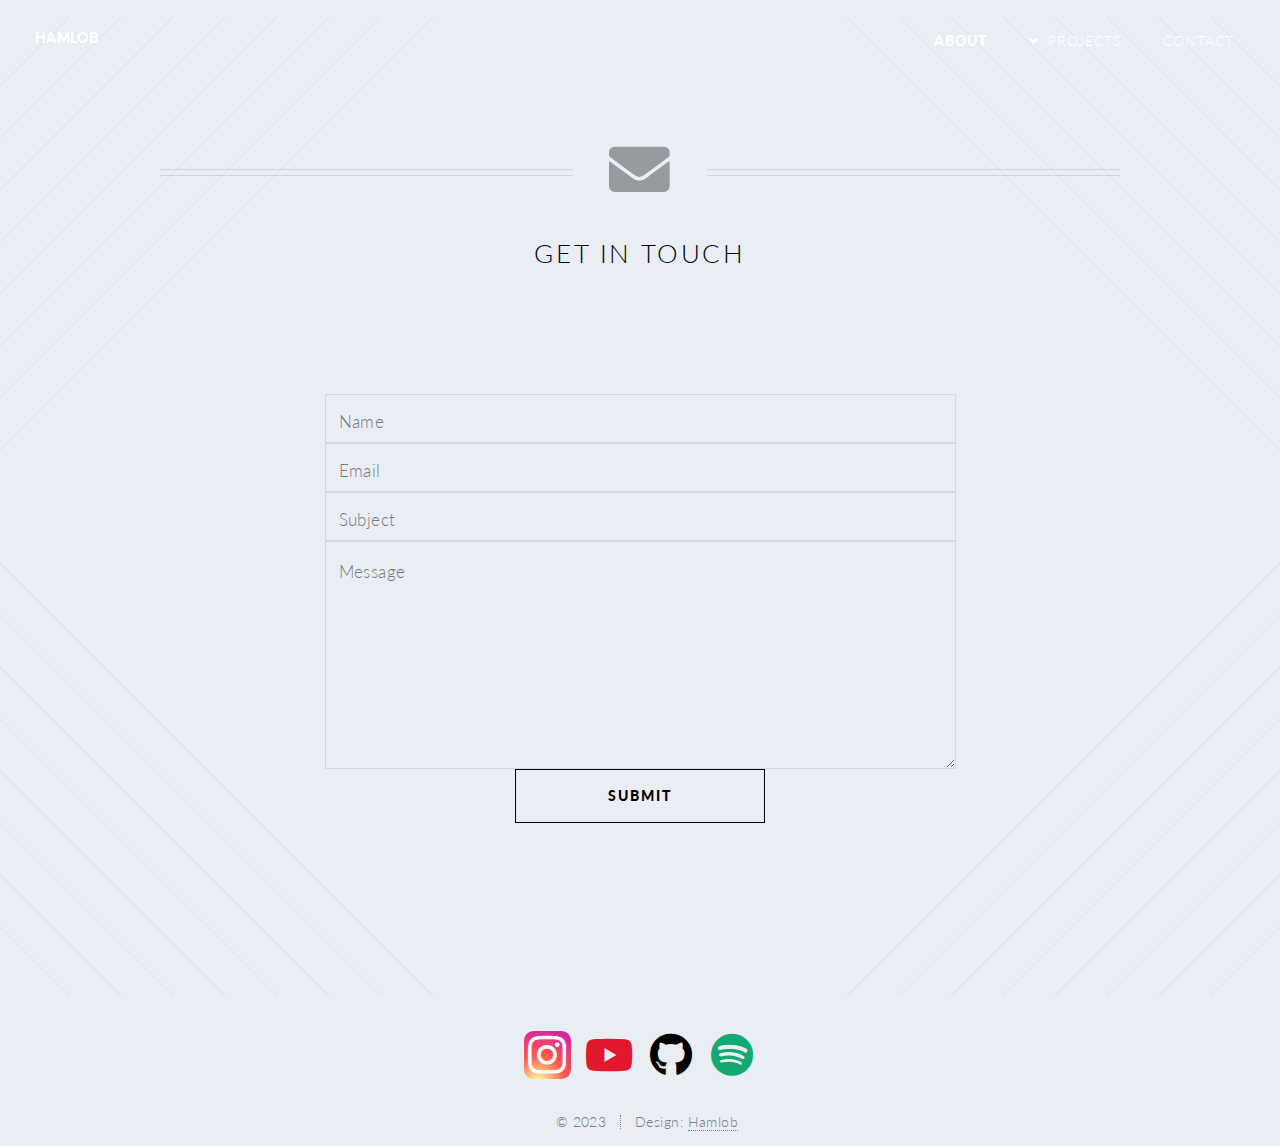
==== commit 446ddcc8: "add mail php" ====
--- a/contact.html
+++ b/contact.html
@@ -67,7 +67,7 @@
 
 							<!-- Content -->
 								<div class="content">
-									<form>
+									<form action="sendMail.php" method="post">
 										<div class="row gtr-50">
 											<div class="col-6 col-12-mobile">
 												<input type="text" name="name" placeholder="Name" />
@@ -83,7 +83,7 @@
 											</div>
 											<div class="col-12">
 												<ul class="buttons">
-													<li><input type="submit" class="special" value="Send Message" /></li>
+													<li><input type="submit" class="special" value="Submit" /></li>
 												</ul>
 											</div>
 										</div>
